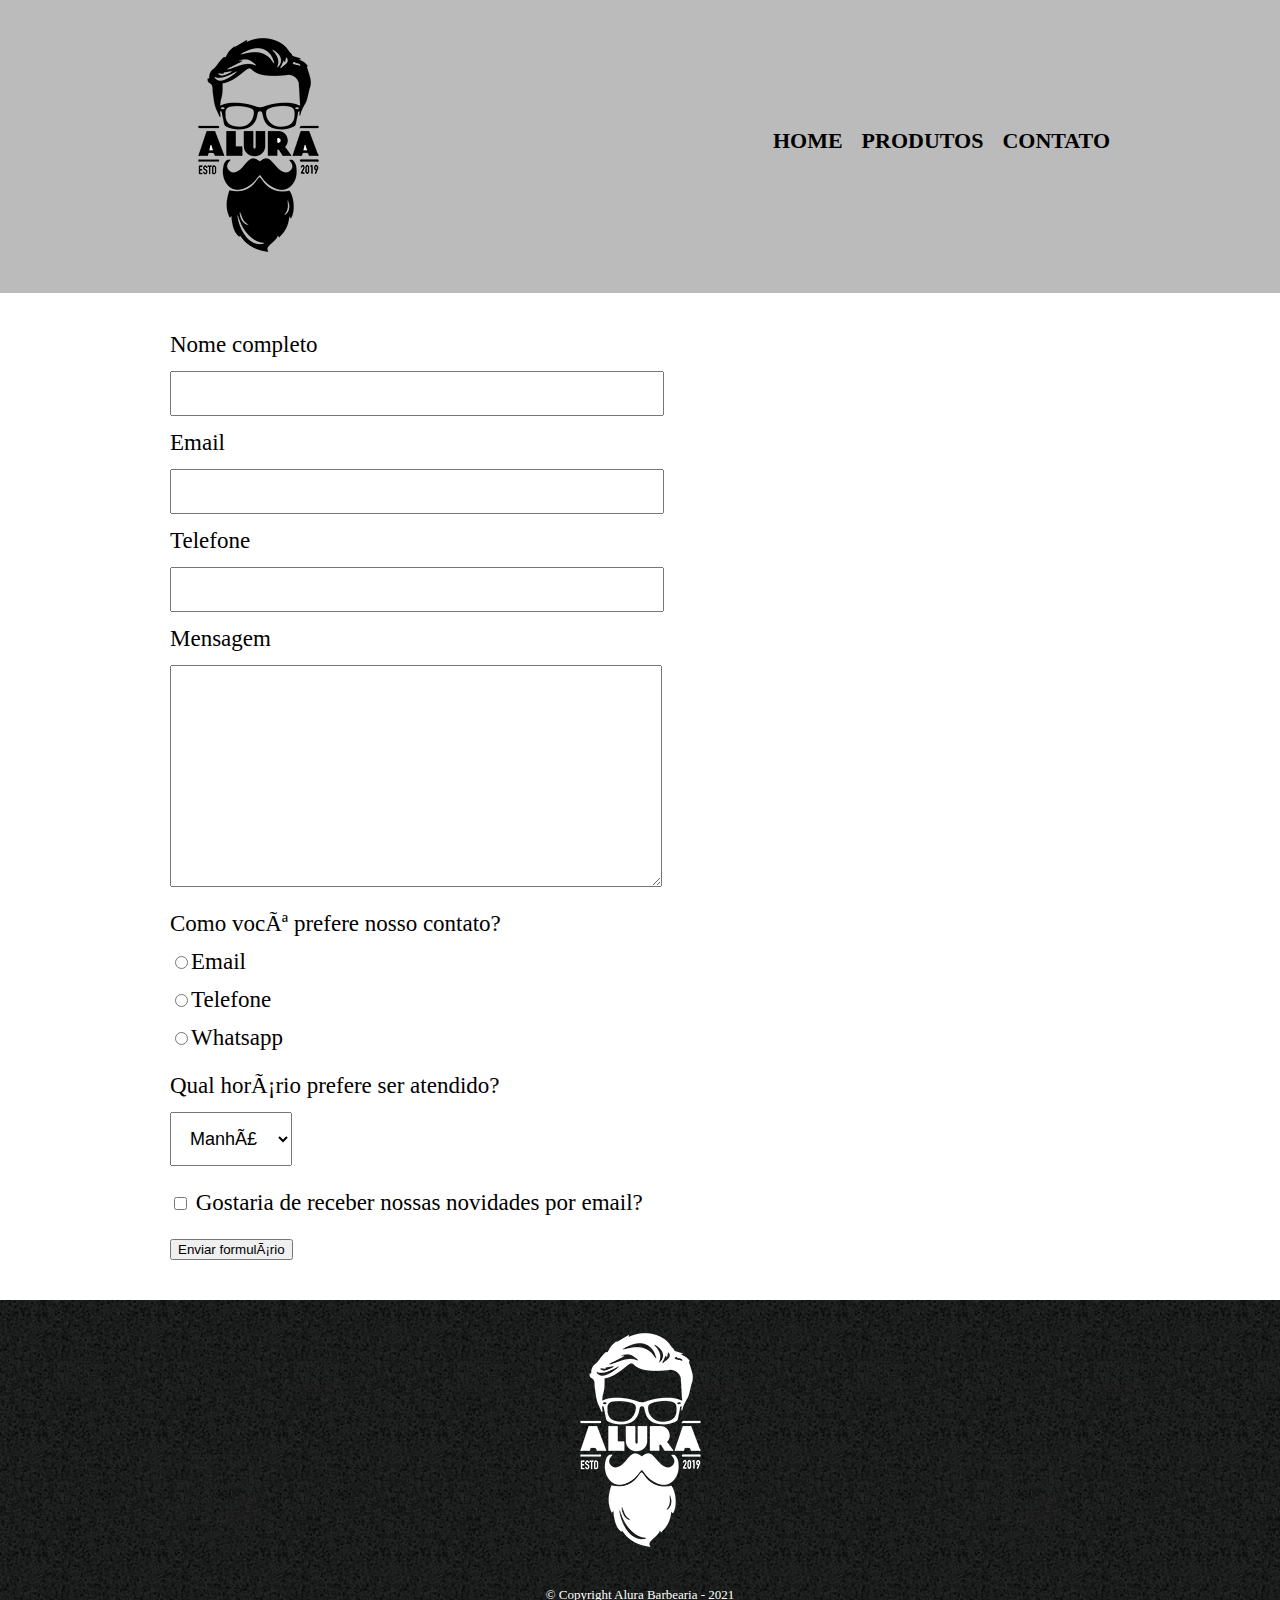
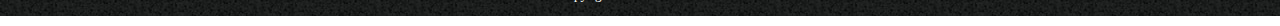
==== contato.html @ 4f97edf7 "Adicionando contato" ====
<!DOCTYPE html>
<html lang="pt-br">

<head>
    <meta charset="UFT-8">
    <title>Contato - Barbearia Alura</title>
    <link rel="stylesheet" href="reset.css">
    <link rel="stylesheet" href="style.css">
</head>

<body>
    <header>
        <div class="caixa">
            <h1><img src="imagens/logo.png" alt="Logo produtos"></h1>
            <nav>
                <ul>
                    <li><a href="index.html">Home</a></li>
                    <li><a href="produtos.html">Produtos</a></li>
                    <li><a href="contato.html">Contato</a></li>
                </ul>
            </nav>
        </div>
    </header>
    <main>
        <form>
            <div class="espacamento">
                <label for="nomeCompleto"> Nome completo</label>
                <input type="text" name="Nome Completo" id="nomeCompleto" class="cadastro">

                <label for="email">Email</label>
                <input type="text" name="Email" id="email" class="cadastro">

                <label for="telefoneCelular">Telefone</label>
                <input type="text" name="Telefone" id="telefoneCelular" class="cadastro">

                <label for="mensagem">Mensagem</label>
                <textarea name="mensagem" id="mensagem" cols="70" rows="10" class="cadastro"></textarea>
            </div>
            <div class="espacamento">
                <p>Como você prefere nosso contato?</p>
                <label for="radio-email"><input type="radio" name="radio-contato" id="radio-email" class="radioButton">Email</label>

                <label for="radio-telefone"> <input type="radio" name="radio-contato"
                        id="radio-telefone" class="radioButton">Telefone</label>

                <label for="radio-whatsapp"><input type="radio" name="radio-contato"
                        id="radio-whatsapp" class="radioButton">Whatsapp</label>

            </div>

            <div class="espacamento">
                <p>Qual horário prefere ser atendido?</p>
                <select name="horario" id="horario">
                    <option>Manhã</option>
                    <option>Tarde</option>
                    <option>Noite</option>
                </select>
            </div>

            <div class="espacamento">
                <label for="novidades">
                    <input type="checkbox" id="novidades"> Gostaria de receber nossas novidades por email?
                </label>
            </div>

            <input type="submit" id="submit" value="Enviar formulário">
        </form>
    </main>
    <footer>
        <img src="imagens/logo-branco.png" alt="Logo">
        <p>&copy; Copyright Alura Barbearia - 2021</p>
    </footer>
</body>

</html>
---- style.css ----
header {
    background-color: #bbbbbb;
    padding: 20px 0px;
}

.caixa {
    position: relative;
    width: 940px;
    margin: 0 auto;   
}

nav {
    position: absolute;
    top: 110px;
    right: 0px;
}

nav li {
    display: inline;
    text-transform: uppercase;
    margin: 0 0 0 15px;
}

nav a {
    text-decoration: none;
    color: #000000;
    font-weight: bold;
    font-size: 22px;
}

nav a:hover {
    color: #C78C19;
    text-decoration: underline;
}

.produtos ul {
    width: 940px;
    margin: 0 auto;
    padding: 50px 0;
}

.produtos li {
    display: inline-block; 
    box-sizing: border-box;
    width: 30%;
    padding: 30px 20px;
    margin: 0 1.5%;
    text-align: center; 
    vertical-align: top;
    border: 2px solid #000000;
    border-radius: 10px;
}

.produtos ul li:active {
    border-color: #088C19;    
}

.produtos li:hover {
    border-color: #C78C19;
}

.produtos li:hover h2 {
    font-size: 35px;
}

.produtos h2 {
    font-weight: bold;
    font-size: 30px;
}

.descricao-produto {
    font-size: 18px;
}

.preco-produto {
    font-size: 25px;
    font-weight: bold;
    margin-top: 10px;
}

footer {
    background: url("imagens/bg.jpg");
    text-align: center;
    padding: 15px 0px;
}

footer p {
    font-size: 13px;
    color: #FFFFFF;
    margin-top: 20px;
}

main{
    width: 940px;
    margin: 0 auto;
}

form {
    margin: 40px 0px;
}

main form label, form p {
    display: block;
    font-size: 23px;
    margin: 15px 0;
}

.cadastro {
    display: block;
    padding: 10px 10px;
    margin: 15px 0px;
    width: 50%;
    font-size: 18px;
}

.espacamento{
    margin: 25px 0px;
}

option, select {
    width: 13%;
    font-size: 18px;
    padding: 15px 15px;
}

.radioButton:hover, select:hover, #novidades:hover, #submit:hover{
    cursor: pointer;
}
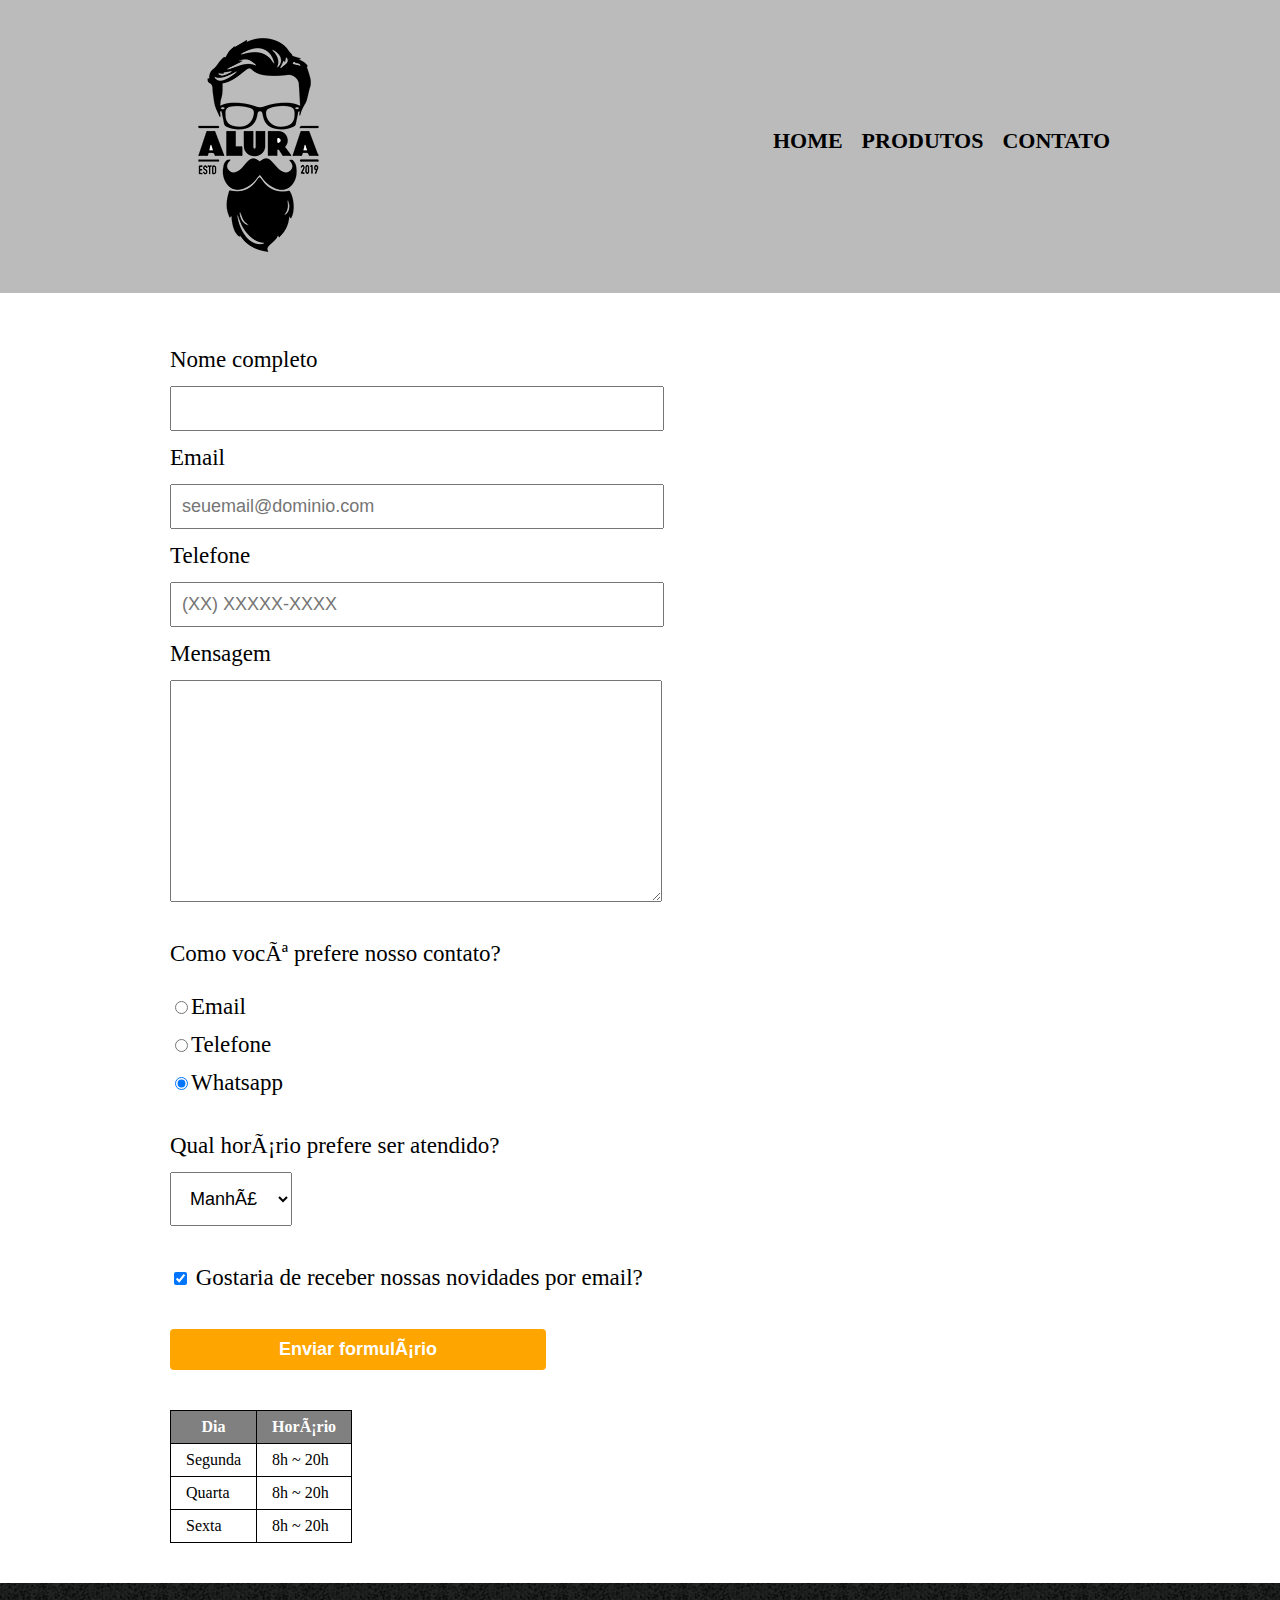
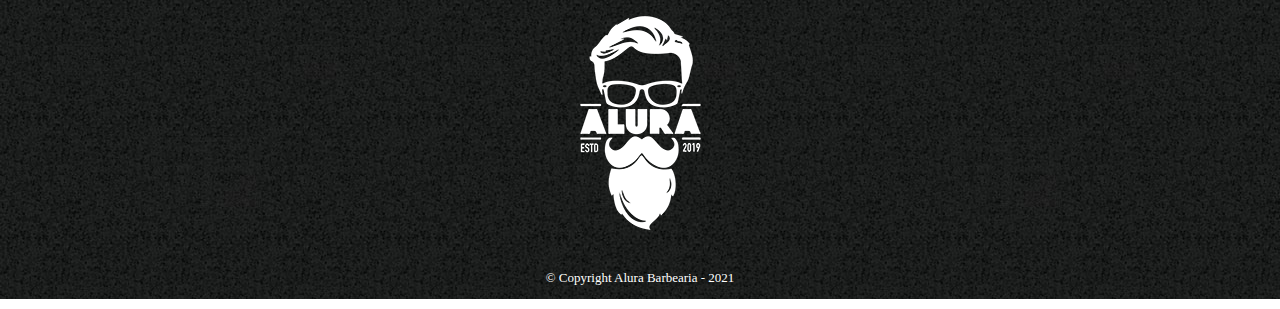
==== commit 56407efa: "Estilizando e dando semântica para o formulário e botão; adicionando e estilizando a tabela" ====
--- a/contato.html
+++ b/contato.html
@@ -11,7 +11,7 @@
 <body>
     <header>
         <div class="caixa">
-            <h1><img src="imagens/logo.png" alt="Logo produtos"></h1>
+            <h1><img src="imagens/logo.png" alt="Logo da Barbearia Alura"></h1>
             <nav>
                 <ul>
                     <li><a href="index.html">Home</a></li>
@@ -23,51 +23,76 @@
     </header>
     <main>
         <form>
-            <div class="espacamento">
+            <fieldset class="espacamento">
                 <label for="nomeCompleto"> Nome completo</label>
-                <input type="text" name="Nome Completo" id="nomeCompleto" class="cadastro">
+                <input type="text" name="Nome Completo" id="nomeCompleto" class="cadastro" required>
 
                 <label for="email">Email</label>
-                <input type="text" name="Email" id="email" class="cadastro">
+                <input type="email" name="Email" id="email" class="cadastro" placeholder="seuemail@dominio.com" required>
 
                 <label for="telefoneCelular">Telefone</label>
-                <input type="text" name="Telefone" id="telefoneCelular" class="cadastro">
+                <input type="tel" name="Telefone" id="telefoneCelular" class="cadastro" placeholder="(XX) XXXXX-XXXX" required>
 
                 <label for="mensagem">Mensagem</label>
                 <textarea name="mensagem" id="mensagem" cols="70" rows="10" class="cadastro"></textarea>
-            </div>
-            <div class="espacamento">
-                <p>Como você prefere nosso contato?</p>
-                <label for="radio-email"><input type="radio" name="radio-contato" id="radio-email" class="radioButton">Email</label>
+            </fieldset>
+            <fieldset class="espacamento">
+                <legend>Como você prefere nosso contato?</legend>
+                <label for="radio-email"><input type="radio" name="radio-contato" id="radio-email"
+                        class="radioButton">Email</label>
 
-                <label for="radio-telefone"> <input type="radio" name="radio-contato"
-                        id="radio-telefone" class="radioButton">Telefone</label>
+                <label for="radio-telefone"> <input type="radio" name="radio-contato" id="radio-telefone"
+                        class="radioButton">Telefone</label>
 
-                <label for="radio-whatsapp"><input type="radio" name="radio-contato"
-                        id="radio-whatsapp" class="radioButton">Whatsapp</label>
+                <label for="radio-whatsapp"><input type="radio" name="radio-contato" id="radio-whatsapp"
+                        class="radioButton" checked>Whatsapp</label>
 
-            </div>
+            </fieldset>
 
-            <div class="espacamento">
-                <p>Qual horário prefere ser atendido?</p>
+            <fieldset class="espacamento">
+                <legend>Qual horário prefere ser atendido?</legend>
                 <select name="horario" id="horario">
                     <option>Manhã</option>
                     <option>Tarde</option>
                     <option>Noite</option>
                 </select>
-            </div>
+            </fieldset>
 
-            <div class="espacamento">
+            <fieldset class="espacamento">
                 <label for="novidades">
-                    <input type="checkbox" id="novidades"> Gostaria de receber nossas novidades por email?
+                    <input type="checkbox" id="novidades" checked> Gostaria de receber nossas novidades por email?
                 </label>
-            </div>
+            </fieldset>
 
-            <input type="submit" id="submit" value="Enviar formulário">
+            <input type="submit" id="submit" value="Enviar formulário" class="botaoEnviar">
         </form>
+
+        <table>
+            <thead>
+                <tr>
+                    <th>Dia</th>
+                    <th colspan="2">Horário</th>
+                </tr>
+            </thead>
+            <tbody>
+                <tr>
+                    <td>Segunda</td>
+                    <td colspan="2">8h ~ 20h</td>
+                </tr>
+                <tr>
+                    <td>Quarta</td>
+                    <td colspan="2">8h ~ 20h</td>
+                </tr>
+                <tr>
+                    <td>Sexta</td>
+                    <td colspan="2">8h ~ 20h</td>
+                </tr>
+            </tbody>
+        </table>
+
     </main>
     <footer>
-        <img src="imagens/logo-branco.png" alt="Logo">
+        <img src="imagens/logo-branco.png" alt="Logo da Barbearia Alura">
         <p>&copy; Copyright Alura Barbearia - 2021</p>
     </footer>
 </body>
--- a/style.css
+++ b/style.css
@@ -99,7 +99,7 @@
     margin: 40px 0px;
 }
 
-main form label, form p {
+main form label, form legend {
     display: block;
     font-size: 23px;
     margin: 15px 0;
@@ -127,9 +127,42 @@
     cursor: pointer;
 }
 
+.botaoEnviar {
+    width: 40%;
+    background-color: orange;
+    font-size: 18px;
+    font-weight: bold;
+    color: white;
+    padding: 10px 0px;
+    transition: 0.5 all;
+    border: none;
+    border-radius: 4px;
+}
+
+.botaoEnviar:hover {
+    cursor: pointer;
+    background-color: darkorange;
+    transform: scale(1.1);
+}
+
+table {
+    margin: 20px 0 40px 0;
+}
+
+thead {
+    background-color: gray;
+    color: white;
+    font-weight: bold;
+}
+
+th , td {
+    padding: 8px 15px;
+    border: 1px solid black;
+}
 
 
 
 
 
 
+
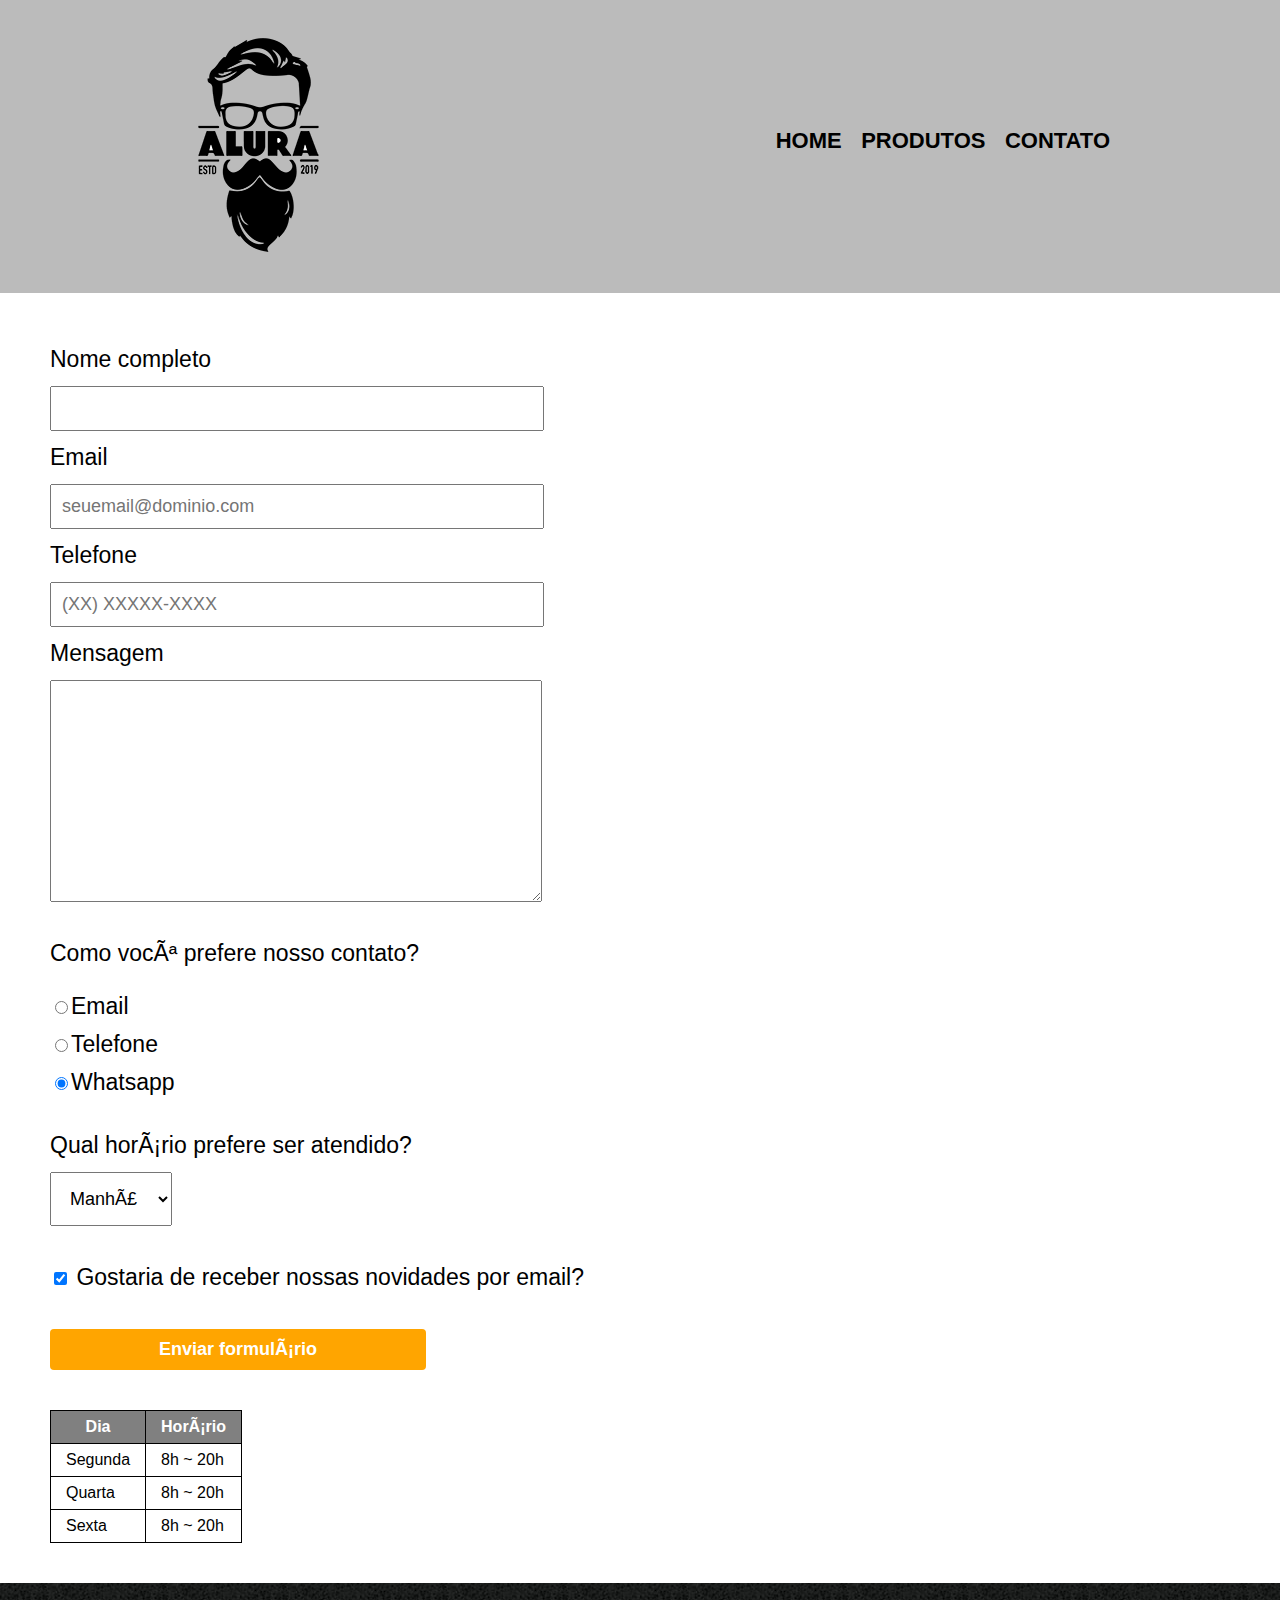
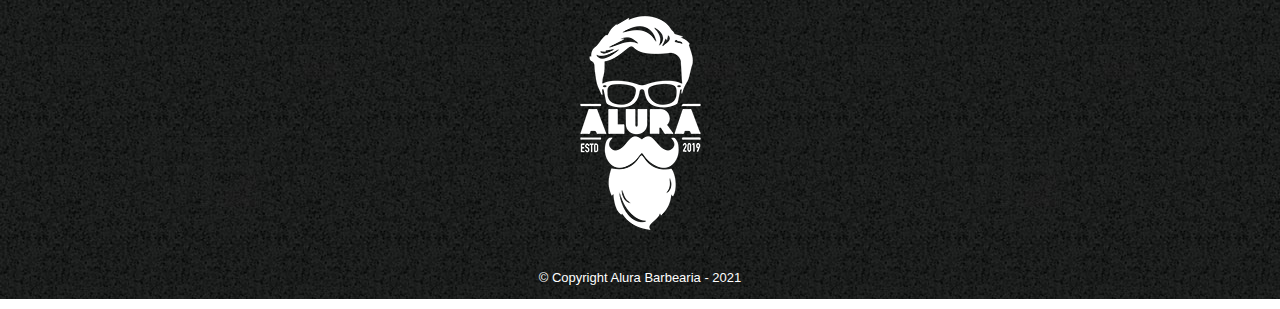
==== commit ce089c89: "Aprendendo a importar fontes, mapas e videos" ====
--- a/contato.html
+++ b/contato.html
@@ -22,74 +22,77 @@
         </div>
     </header>
     <main>
-        <form>
-            <fieldset class="espacamento">
-                <label for="nomeCompleto"> Nome completo</label>
-                <input type="text" name="Nome Completo" id="nomeCompleto" class="cadastro" required>
+        <div class="caixa-contato">
+            <form>
+                <fieldset class="espacamento">
+                    <label for="nomeCompleto"> Nome completo</label>
+                    <input type="text" name="Nome Completo" id="nomeCompleto" class="cadastro" required>
 
-                <label for="email">Email</label>
-                <input type="email" name="Email" id="email" class="cadastro" placeholder="seuemail@dominio.com" required>
+                    <label for="email">Email</label>
+                    <input type="email" name="Email" id="email" class="cadastro" placeholder="seuemail@dominio.com"
+                        required>
 
-                <label for="telefoneCelular">Telefone</label>
-                <input type="tel" name="Telefone" id="telefoneCelular" class="cadastro" placeholder="(XX) XXXXX-XXXX" required>
+                    <label for="telefoneCelular">Telefone</label>
+                    <input type="tel" name="Telefone" id="telefoneCelular" class="cadastro"
+                        placeholder="(XX) XXXXX-XXXX" required>
 
-                <label for="mensagem">Mensagem</label>
-                <textarea name="mensagem" id="mensagem" cols="70" rows="10" class="cadastro"></textarea>
-            </fieldset>
-            <fieldset class="espacamento">
-                <legend>Como você prefere nosso contato?</legend>
-                <label for="radio-email"><input type="radio" name="radio-contato" id="radio-email"
-                        class="radioButton">Email</label>
+                    <label for="mensagem">Mensagem</label>
+                    <textarea name="mensagem" id="mensagem" cols="70" rows="10" class="cadastro"></textarea>
+                </fieldset>
+                <fieldset class="espacamento">
+                    <legend>Como você prefere nosso contato?</legend>
+                    <label for="radio-email"><input type="radio" name="radio-contato" id="radio-email"
+                            class="radioButton">Email</label>
 
-                <label for="radio-telefone"> <input type="radio" name="radio-contato" id="radio-telefone"
-                        class="radioButton">Telefone</label>
+                    <label for="radio-telefone"> <input type="radio" name="radio-contato" id="radio-telefone"
+                            class="radioButton">Telefone</label>
 
-                <label for="radio-whatsapp"><input type="radio" name="radio-contato" id="radio-whatsapp"
-                        class="radioButton" checked>Whatsapp</label>
+                    <label for="radio-whatsapp"><input type="radio" name="radio-contato" id="radio-whatsapp"
+                            class="radioButton" checked>Whatsapp</label>
 
-            </fieldset>
+                </fieldset>
 
-            <fieldset class="espacamento">
-                <legend>Qual horário prefere ser atendido?</legend>
-                <select name="horario" id="horario">
-                    <option>Manhã</option>
-                    <option>Tarde</option>
-                    <option>Noite</option>
-                </select>
-            </fieldset>
+                <fieldset class="espacamento">
+                    <legend>Qual horário prefere ser atendido?</legend>
+                    <select name="horario" id="horario">
+                        <option>Manhã</option>
+                        <option>Tarde</option>
+                        <option>Noite</option>
+                    </select>
+                </fieldset>
 
-            <fieldset class="espacamento">
-                <label for="novidades">
-                    <input type="checkbox" id="novidades" checked> Gostaria de receber nossas novidades por email?
-                </label>
-            </fieldset>
+                <fieldset class="espacamento">
+                    <label for="novidades">
+                        <input type="checkbox" id="novidades" checked> Gostaria de receber nossas novidades por email?
+                    </label>
+                </fieldset>
 
-            <input type="submit" id="submit" value="Enviar formulário" class="botaoEnviar">
-        </form>
+                <input type="submit" id="submit" value="Enviar formulário" class="botaoEnviar">
+            </form>
 
-        <table>
-            <thead>
-                <tr>
-                    <th>Dia</th>
-                    <th colspan="2">Horário</th>
-                </tr>
-            </thead>
-            <tbody>
-                <tr>
-                    <td>Segunda</td>
-                    <td colspan="2">8h ~ 20h</td>
-                </tr>
-                <tr>
-                    <td>Quarta</td>
-                    <td colspan="2">8h ~ 20h</td>
-                </tr>
-                <tr>
-                    <td>Sexta</td>
-                    <td colspan="2">8h ~ 20h</td>
-                </tr>
-            </tbody>
-        </table>
-
+            <table>
+                <thead>
+                    <tr>
+                        <th>Dia</th>
+                        <th colspan="2">Horário</th>
+                    </tr>
+                </thead>
+                <tbody>
+                    <tr>
+                        <td>Segunda</td>
+                        <td colspan="2">8h ~ 20h</td>
+                    </tr>
+                    <tr>
+                        <td>Quarta</td>
+                        <td colspan="2">8h ~ 20h</td>
+                    </tr>
+                    <tr>
+                        <td>Sexta</td>
+                        <td colspan="2">8h ~ 20h</td>
+                    </tr>
+                </tbody>
+            </table>
+        </div>
     </main>
     <footer>
         <img src="imagens/logo-branco.png" alt="Logo da Barbearia Alura">
--- a/style.css
+++ b/style.css
@@ -1,3 +1,7 @@
+body {
+    font-family: 'Montserrat', sans-serif;
+}
+
 header {
     background-color: #bbbbbb;
     padding: 20px 0px;
@@ -7,6 +11,12 @@
     position: relative;
     width: 940px;
     margin: 0 auto;   
+}
+
+.caixa-contato{
+    position: relative;
+    width: 940px;
+    margin: 0 0 0 50px;   
 }
 
 nav {
@@ -90,11 +100,6 @@
     margin-top: 20px;
 }
 
-main{
-    width: 940px;
-    margin: 0 auto;
-}
-
 form {
     margin: 40px 0px;
 }
@@ -160,9 +165,69 @@
     border: 1px solid black;
 }
 
-
-
-
-
-
-
+/* css página principal */
+
+.banner {
+    width: 100%;
+    margin: 2.5px 0px;
+    height:700px;
+}
+
+.principal{
+    padding: 30px;
+    clear: left;
+    width: 940px;
+    margin: 0 auto;
+}
+
+.titulo-principal {
+    text-align: center;
+    font-size: 2em;
+    margin: 0 0 1em;
+}
+
+.utensilios {
+    width: 150px;
+    float: left;
+    margin: 0 20px 20px 0;
+}
+
+.principal p {
+    margin: 0 0 1em;
+    font-size: 19px;
+}
+
+.principal p strong {
+    font-weight: bold;
+}
+
+.principal p em {
+    font-style: italic;
+}
+
+.imgBeneficios {
+    width: 35%;
+}
+
+.mapa {
+    padding: 3em 0;
+}
+
+.mapa p {
+    margin: 0 0 1em;
+    text-align: center;
+}
+
+.video {
+    width: 560px;
+    margin: 1em auto;
+}
+
+
+
+
+
+
+
+
+
